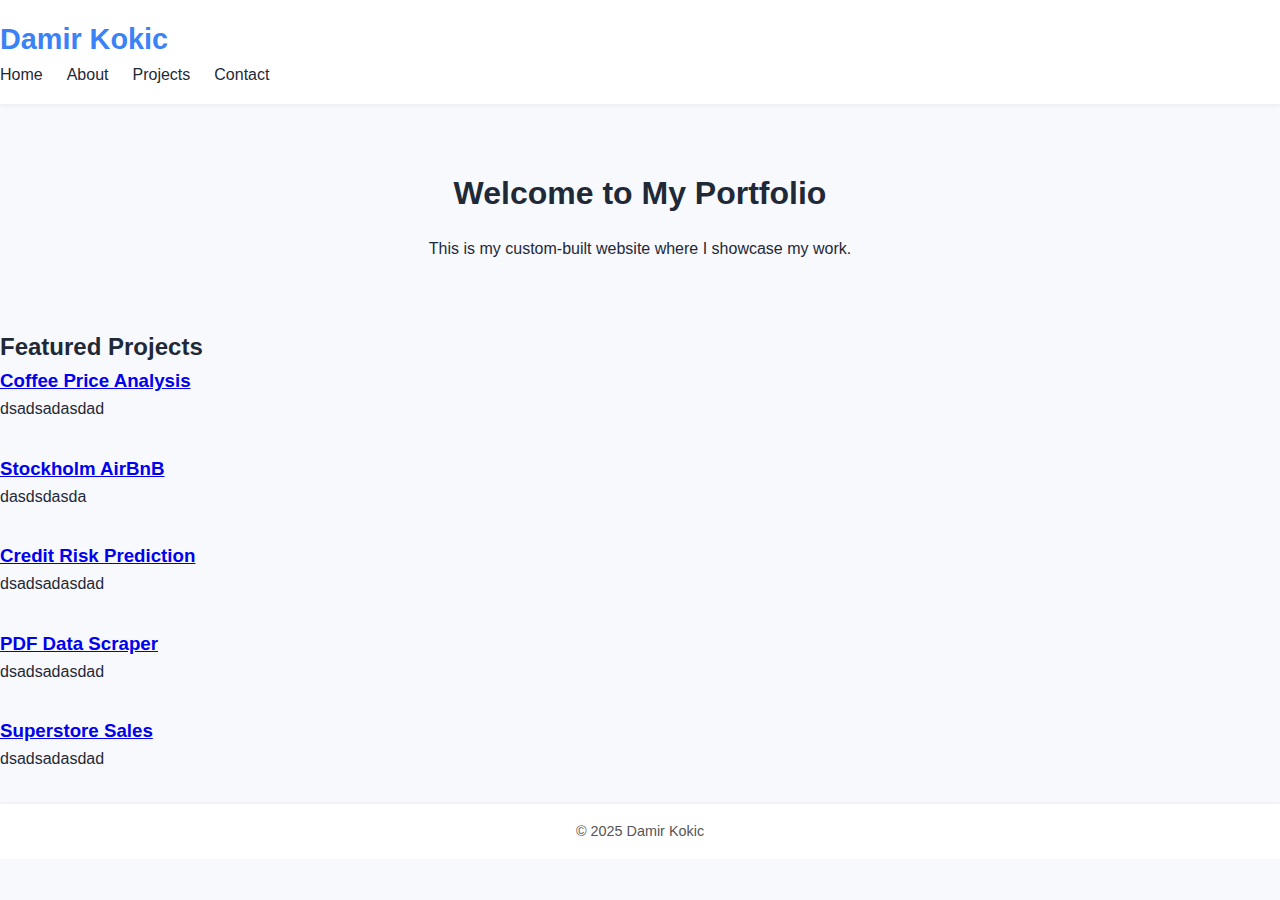
==== index.html @ c1e7f8d0 "added some featured projects" ====
<!DOCTYPE html>
<html lang="en">
<head>
  <meta charset="UTF-8" />
  <title>My Portfolio</title>
  <link rel="stylesheet" href="css/styles.css" />
</head>
<body>


  <header>
    <h1>Damir Kokic</h1>
    <nav>
      <ul>
        <li><a href="index.html">Home</a></li>
        <li><a href="about.html">About</a></li>
        <li><a href="projects.html">Projects</a></li>
        <li><a href="contact.html">Contact</a></li>
      </ul>
    </nav>
  </header>


  <main>
    <section class="intro">
      <h2>Welcome to My Portfolio</h2>
      <p>This is my custom-built website where I showcase my work.</p>
    </section>

    <section class="featured-projects">
      <h2>Featured Projects</h2>
      <div class="project-list">
        <article>
          <h3><a href="projects/coffee_price_analysis.html">Coffee Price Analysis</a></h3>
          <p>dsadsadasdad</p>
        </article>
        <article>
          <h3><a href="projects/stockholmAirBnB.html">Stockholm AirBnB</a></h3>
          <p>dasdsdasda </p>
        </article>
        <article>
          <h3><a href="projects/credit_risk_prediction.html">Credit Risk Prediction</a></h3>
          <p>dsadsadasdad</p>
        </article>
        <article>
          <h3><a href="projects/pdf_data_scraper.html">PDF Data Scraper</a></h3>
          <p>dsadsadasdad</p>
        </article>
        <article>
          <h3><a href="projects/superstore_sales.html">Superstore Sales</a></h3>
          <p>dsadsadasdad</p>
        </article>
      </div>
    </section>
  </main>


  <footer>
    <p>© 2025 Damir Kokic</p>
  </footer>

  <script src="js/main.js"></script>
</body>
</html>
---- css/styles.css ----
* {
    margin: 0;
    padding: 0;
    box-sizing: border-box;
  }
  

  :root {
    --font-family: 'Poppins', sans-serif;
    --bg-color: #f7f9fc;
    --primary-color: #3B82F6;  
    --secondary-color: #1F2937;  
    --light-color: #ffffff;
    --accent-color: #F59E0B;     
  
    --heading-font-size: 2rem;
    --normal-font-size: 1rem;
    --small-font-size: 0.9rem;
  
    --transition-speed: 0.3s;
  }
  
  html, body {
    font-family: var(--font-family);
    font-size: 16px;
    background-color: var(--bg-color);
    color: var(--secondary-color);
    line-height: 1.6;
  }
  
  /*LAYOUT & CONTAINERS*/

  .container {
    width: 90%;
    max-width: 1100px;
    margin: 0 auto;
    padding: 1rem 0;
  }
  
  section {
    margin: 2rem 0;
  }
  
  /*HEADER & NAVIGATION*/

  header {
    background-color: var(--light-color);
    box-shadow: 0 2px 5px rgba(0, 0, 0, 0.05);
    padding: 1rem 0;
    margin-bottom: 1rem;
  }
  
  header .container {
    display: flex;
    align-items: center;
    justify-content: space-between;
  }
  
  header h1 {
    font-size: 1.8rem;
    color: var(--primary-color);
  }
  
  nav ul {
    list-style: none;
    display: flex;
    gap: 1.5rem;
  }
  
  nav a {
    text-decoration: none;
    font-weight: 500;
    color: var(--secondary-color);
    transition: color var(--transition-speed);
  }
  
  nav a:hover {
    color: var(--primary-color);
  }
  
  /*HERO / INTRO SECTIONS*/
  .intro {
    text-align: center;
    padding: 2rem 0;
  }
  
  .intro h2 {
    font-size: var(--heading-font-size);
    margin-bottom: 1rem;
  }
  
  .intro p {
    font-size: var(--normal-font-size);
    max-width: 600px;
    margin: 0.5rem auto 0 auto;
    line-height: 1.8;
  }
  
  /*PROJECT LIST (GRID)*/
  .project-list, .projects-grid {
    display: grid;
    gap: 2rem;
  }
  
  @media (min-width: 768px) {
    .projects-grid {
      grid-template-columns: repeat(2, 1fr);
    }
  }
  
  @media (min-width: 1024px) {
    .projects-grid {
      grid-template-columns: repeat(3, 1fr);
    }
  }
  
  .project-card {
    background-color: var(--light-color);
    border-radius: 6px;
    box-shadow: 0 3px 6px rgba(0, 0, 0, 0.05);
    overflow: hidden;
    transition: transform var(--transition-speed), box-shadow var(--transition-speed);
    display: flex;
    flex-direction: column;
    justify-content: space-between;
  }
  
  .project-card:hover {
    transform: translateY(-5px);
    box-shadow: 0 8px 12px rgba(0, 0, 0, 0.08);
  }
  
  .project-card h3 {
    font-size: 1.3rem;
    color: var(--primary-color);
    margin: 1rem;
  }
  
  .project-card p {
    margin: 1rem;
    font-size: var(--normal-font-size);
    flex-grow: 1;
  }
  
  .project-card img {
    width: 100%;
    display: block;
    object-fit: cover;
  }
  
  /*OTHER SECTIONS (DETAIL PAGES)*/
  .project-details {
    background-color: var(--light-color);
    padding: 2rem;
    border-radius: 6px;
    box-shadow: 0 3px 6px rgba(0, 0, 0, 0.05);
  }
  
  .project-details h3 {
    margin-top: 1rem;
    color: var(--primary-color);
  }
  
  .project-details ul {
    list-style: disc inside;
    margin-left: 1rem;
  }
  
  .project-details img {
    display: block;
    max-width: 100%;
    margin: 1rem 0;
    border-radius: 4px;
  }
  
  /*CONTACT SECTION*/
  .contact-info {
    font-size: var(--normal-font-size);
    list-style: none;
    padding: 1rem;
    background-color: var(--light-color);
    box-shadow: 0 2px 5px rgba(0, 0, 0, 0.05);
    border-radius: 6px;
    margin-bottom: 2rem;
  }
  
  .contact-info li {
    margin: 0.5rem 0;
  }
  
  .contact-info a {
    color: var(--primary-color);
    text-decoration: none;
  }
  
  .contact-info a:hover {
    text-decoration: underline;
  }
  
  /*BUTTONS & LINKS*/
  .btn {
    display: inline-block;
    background-color: var(--primary-color);
    color: var(--light-color);
    padding: 0.75rem 1.5rem;
    border-radius: 4px;
    text-decoration: none;
    transition: background-color var(--transition-speed);
    font-weight: 600;
  }
  
  .btn:hover {
    background-color: var(--accent-color);
  }
  
  /*FORMS (OPTIONAL)*/
  form {
    display: flex;
    flex-direction: column;
    gap: 1rem;
    margin-top: 1rem;
  }
  
  label {
    font-weight: 500;
  }
  
  input[type="text"],
  input[type="email"],
  textarea {
    padding: 0.75rem;
    border: 1px solid #ccc;
    border-radius: 4px;
    font-size: var(--normal-font-size);
    width: 100%;
    max-width: 500px;
  }
  
  input[type="submit"],
  button {
    background-color: var(--primary-color);
    color: var(--light-color);
    padding: 0.75rem 1.5rem;
    border: none;
    border-radius: 4px;
    cursor: pointer;
    transition: background-color var(--transition-speed);
  }
  
  input[type="submit"]:hover,
  button:hover {
    background-color: var(--accent-color);
  }
  
  /*FOOTER*/
  footer {
    margin-top: 2rem;
    background-color: var(--light-color);
    box-shadow: 0 -1px 3px rgba(0, 0, 0, 0.05);
    padding: 1rem;
    text-align: center;
    font-size: var(--small-font-size);
    color: #555;
  }
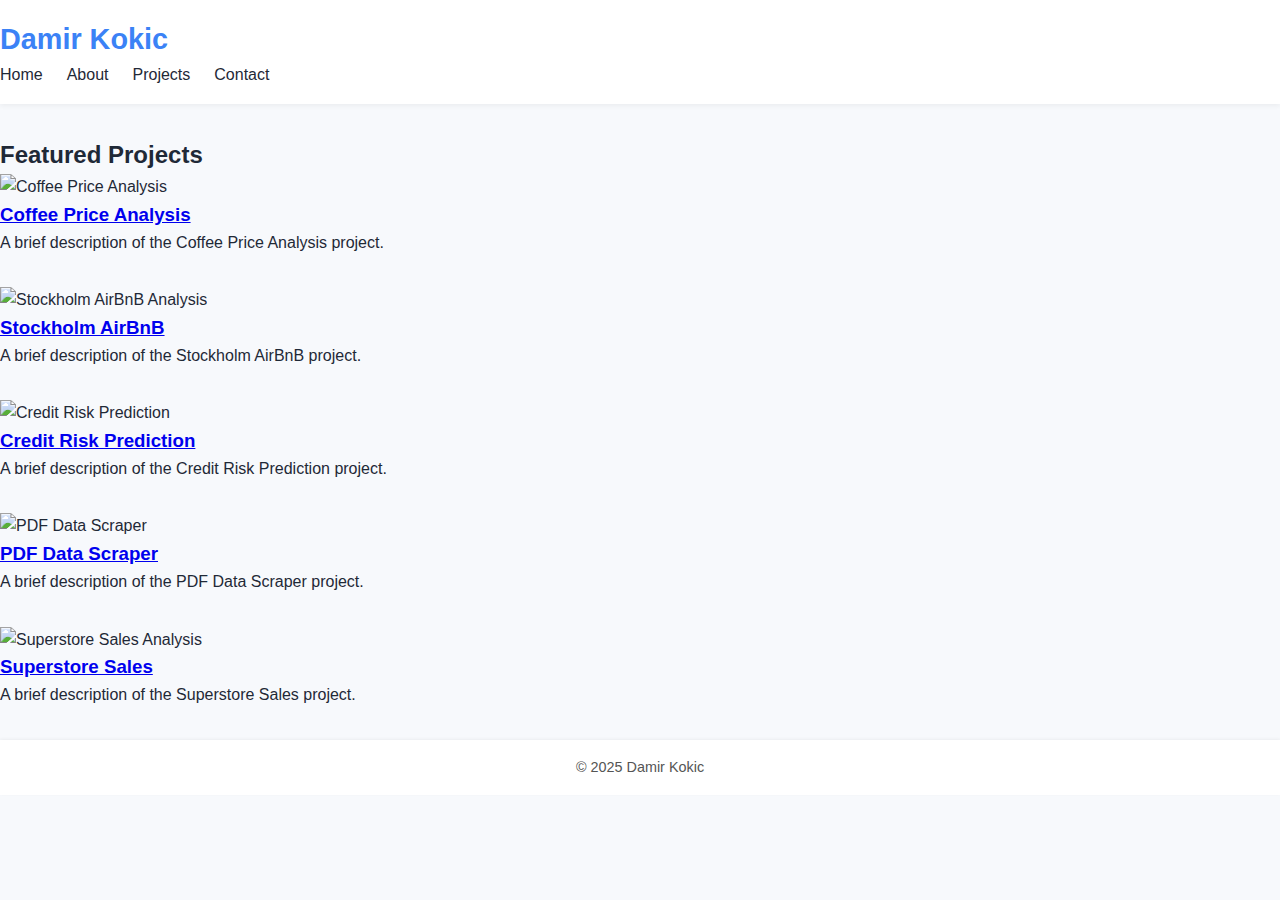
==== commit 3d459be2: "pictures in index" ====
--- a/index.html
+++ b/index.html
@@ -22,34 +22,45 @@
 
 
   <main>
-    <section class="intro">
-      <h2>Welcome to My Portfolio</h2>
-      <p>This is my custom-built website where I showcase my work.</p>
-    </section>
-
     <section class="featured-projects">
       <h2>Featured Projects</h2>
       <div class="project-list">
+        
         <article>
+          <!-- Image for Project 1 -->
+          <img src="images/coffee_price_analysis.png" alt="Coffee Price Analysis" />
           <h3><a href="projects/coffee_price_analysis.html">Coffee Price Analysis</a></h3>
-          <p>dsadsadasdad</p>
+          <p>A brief description of the Coffee Price Analysis project.</p>
         </article>
+        
         <article>
+          <!-- Image for Project 2 -->
+          <img src="images/stockholm_airbnb.png" alt="Stockholm AirBnB Analysis" />
           <h3><a href="projects/stockholmAirBnB.html">Stockholm AirBnB</a></h3>
-          <p>dasdsdasda </p>
+          <p>A brief description of the Stockholm AirBnB project.</p>
         </article>
+        
         <article>
+          <!-- Image for Project 3 -->
+          <img src="images/credit_risk_prediction.png" alt="Credit Risk Prediction" />
           <h3><a href="projects/credit_risk_prediction.html">Credit Risk Prediction</a></h3>
-          <p>dsadsadasdad</p>
+          <p>A brief description of the Credit Risk Prediction project.</p>
         </article>
+        
         <article>
+          <!-- Image for Project 4 -->
+          <img src="images/pdf_data_scraper.png" alt="PDF Data Scraper" />
           <h3><a href="projects/pdf_data_scraper.html">PDF Data Scraper</a></h3>
-          <p>dsadsadasdad</p>
+          <p>A brief description of the PDF Data Scraper project.</p>
         </article>
+        
         <article>
+          <!-- Image for Project 5 -->
+          <img src="images/superstore_sales.png" alt="Superstore Sales Analysis" />
           <h3><a href="projects/superstore_sales.html">Superstore Sales</a></h3>
-          <p>dsadsadasdad</p>
+          <p>A brief description of the Superstore Sales project.</p>
         </article>
+        
       </div>
     </section>
   </main>
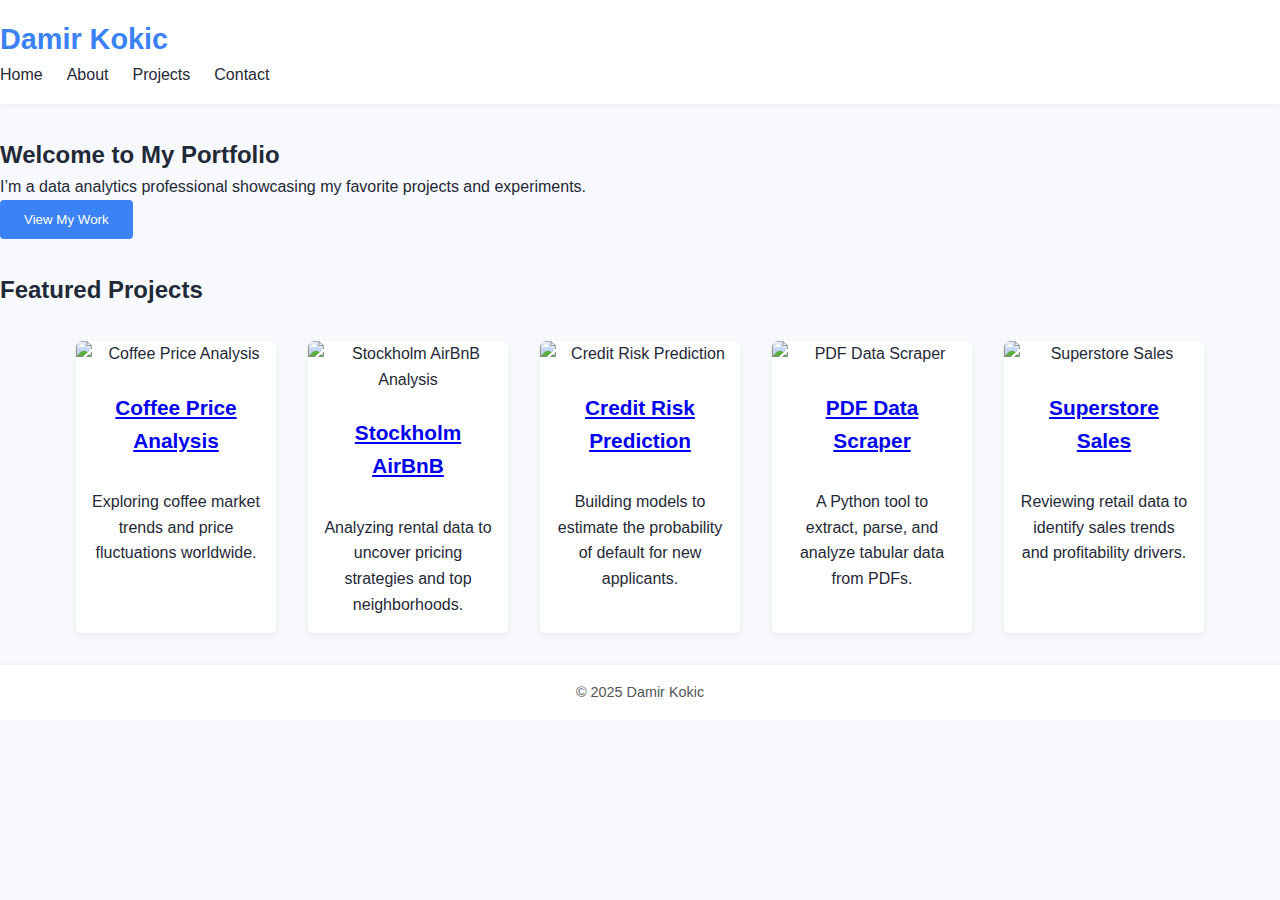
==== commit 8578b979: "nav bar added & main subsections added" ====
--- a/index.html
+++ b/index.html
@@ -9,62 +9,65 @@
 
 
   <header>
-    <h1>Damir Kokic</h1>
-    <nav>
-      <ul>
-        <li><a href="index.html">Home</a></li>
-        <li><a href="about.html">About</a></li>
-        <li><a href="projects.html">Projects</a></li>
-        <li><a href="contact.html">Contact</a></li>
-      </ul>
-    </nav>
+    <div class="navbar">
+      <h1 class="logo">Damir Kokic</h1>
+      <nav>
+        <ul>
+          <li class="nav-link"><a href="index.html">Home</a></li>
+          <li class="nav-link"><a href="about.html">About</a></li>
+          <li class="nav-link"><a href="projects.html">Projects</a></li>
+          <li class="nav-link"><a href="contact.html">Contact</a></li>
+        </ul>
+      </nav>
+    </div>
   </header>
 
+  <main>
 
-  <main>
+    <section class="hero">
+      <div class="hero-content">
+        <h2>Welcome to My Portfolio</h2>
+        <p>I’m a data analytics professional showcasing my favorite projects and experiments.</p>
+        <button class="cta-button">View My Work</button>
+      </div>
+    </section>
+
     <section class="featured-projects">
       <h2>Featured Projects</h2>
+
       <div class="project-list">
-        
-        <article>
-          <!-- Image for Project 1 -->
+        <article class="project-card">
           <img src="images/coffee_price_analysis.png" alt="Coffee Price Analysis" />
           <h3><a href="projects/coffee_price_analysis.html">Coffee Price Analysis</a></h3>
-          <p>A brief description of the Coffee Price Analysis project.</p>
+          <p>Exploring coffee market trends and price fluctuations worldwide.</p>
         </article>
-        
-        <article>
-          <!-- Image for Project 2 -->
+
+        <article class="project-card">
           <img src="images/stockholm_airbnb.png" alt="Stockholm AirBnB Analysis" />
           <h3><a href="projects/stockholmAirBnB.html">Stockholm AirBnB</a></h3>
-          <p>A brief description of the Stockholm AirBnB project.</p>
+          <p>Analyzing rental data to uncover pricing strategies and top neighborhoods.</p>
         </article>
-        
-        <article>
-          <!-- Image for Project 3 -->
+
+        <article class="project-card">
           <img src="images/credit_risk_prediction.png" alt="Credit Risk Prediction" />
           <h3><a href="projects/credit_risk_prediction.html">Credit Risk Prediction</a></h3>
-          <p>A brief description of the Credit Risk Prediction project.</p>
+          <p>Building models to estimate the probability of default for new applicants.</p>
         </article>
-        
-        <article>
-          <!-- Image for Project 4 -->
+
+        <article class="project-card">
           <img src="images/pdf_data_scraper.png" alt="PDF Data Scraper" />
           <h3><a href="projects/pdf_data_scraper.html">PDF Data Scraper</a></h3>
-          <p>A brief description of the PDF Data Scraper project.</p>
+          <p>A Python tool to extract, parse, and analyze tabular data from PDFs.</p>
         </article>
-        
-        <article>
-          <!-- Image for Project 5 -->
-          <img src="images/superstore_sales.png" alt="Superstore Sales Analysis" />
+
+        <article class="project-card">
+          <img src="images/superstore_sales.png" alt="Superstore Sales" />
           <h3><a href="projects/superstore_sales.html">Superstore Sales</a></h3>
-          <p>A brief description of the Superstore Sales project.</p>
+          <p>Reviewing retail data to identify sales trends and profitability drivers.</p>
         </article>
-        
       </div>
     </section>
   </main>
-
 
   <footer>
     <p>© 2025 Damir Kokic</p>
--- a/css/styles.css
+++ b/css/styles.css
@@ -98,8 +98,23 @@
   
   /*PROJECT LIST (GRID)*/
   .project-list, .projects-grid {
-    display: grid;
-    gap: 2rem;
+    display: flex;
+    justify-content: center;  
+    flex-wrap: wrap;          
+    gap: 2rem;                
+    margin: 2rem 0; 
+  }
+  .project-list article {
+    text-align: center;       
+    max-width: 200px;         
+  }
+  
+  .project-list img {
+    width: 100%;              
+    height: auto;          
+    display: block;           
+    border-radius: 4px;       
+    margin-bottom: 0.5rem;
   }
   
   @media (min-width: 768px) {
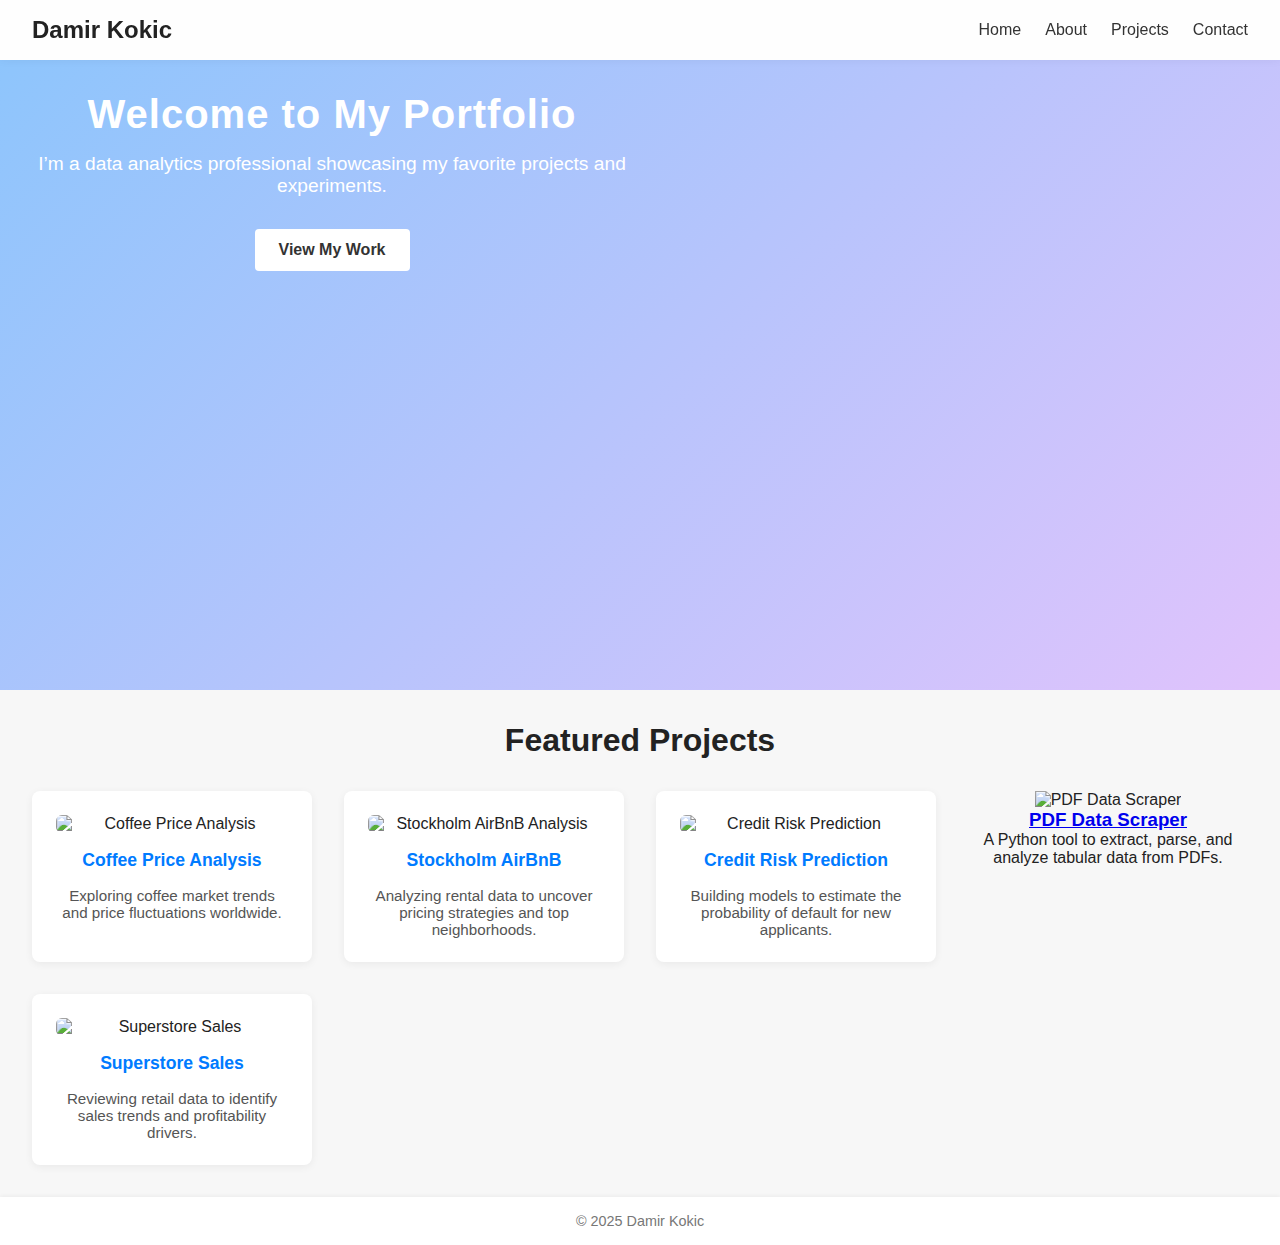
==== commit 496e2eba: "edited hidden cards" ====
--- a/index.html
+++ b/index.html
@@ -22,13 +22,15 @@
     </div>
   </header>
 
+
   <main>
 
     <section class="hero">
+      <div class="hero-overlay"></div>
       <div class="hero-content">
         <h2>Welcome to My Portfolio</h2>
         <p>I’m a data analytics professional showcasing my favorite projects and experiments.</p>
-        <button class="cta-button">View My Work</button>
+        <button class="cta-button maggnetic-btn">View My Work</button>
       </div>
     </section>
 
@@ -36,31 +38,31 @@
       <h2>Featured Projects</h2>
 
       <div class="project-list">
-        <article class="project-card">
+        <article class="project-card hidden">
           <img src="images/coffee_price_analysis.png" alt="Coffee Price Analysis" />
           <h3><a href="projects/coffee_price_analysis.html">Coffee Price Analysis</a></h3>
           <p>Exploring coffee market trends and price fluctuations worldwide.</p>
         </article>
 
-        <article class="project-card">
+        <article class="project-card hidden">
           <img src="images/stockholm_airbnb.png" alt="Stockholm AirBnB Analysis" />
           <h3><a href="projects/stockholmAirBnB.html">Stockholm AirBnB</a></h3>
           <p>Analyzing rental data to uncover pricing strategies and top neighborhoods.</p>
         </article>
 
-        <article class="project-card">
+        <article class="project-card hidden">
           <img src="images/credit_risk_prediction.png" alt="Credit Risk Prediction" />
           <h3><a href="projects/credit_risk_prediction.html">Credit Risk Prediction</a></h3>
           <p>Building models to estimate the probability of default for new applicants.</p>
         </article>
 
-        <article class="project-card">
+        <article class="project-cardhidden ">
           <img src="images/pdf_data_scraper.png" alt="PDF Data Scraper" />
           <h3><a href="projects/pdf_data_scraper.html">PDF Data Scraper</a></h3>
           <p>A Python tool to extract, parse, and analyze tabular data from PDFs.</p>
         </article>
 
-        <article class="project-card">
+        <article class="project-card hidden">
           <img src="images/superstore_sales.png" alt="Superstore Sales" />
           <h3><a href="projects/superstore_sales.html">Superstore Sales</a></h3>
           <p>Reviewing retail data to identify sales trends and profitability drivers.</p>
--- a/css/styles.css
+++ b/css/styles.css
@@ -1,279 +1,191 @@
+
 * {
-    margin: 0;
-    padding: 0;
-    box-sizing: border-box;
-  }
-  
+  margin: 0;
+  padding: 0;
+  box-sizing: border-box;
+}
 
-  :root {
-    --font-family: 'Poppins', sans-serif;
-    --bg-color: #f7f9fc;
-    --primary-color: #3B82F6;  
-    --secondary-color: #1F2937;  
-    --light-color: #ffffff;
-    --accent-color: #F59E0B;     
-  
-    --heading-font-size: 2rem;
-    --normal-font-size: 1rem;
-    --small-font-size: 0.9rem;
-  
-    --transition-speed: 0.3s;
-  }
-  
-  html, body {
-    font-family: var(--font-family);
-    font-size: 16px;
-    background-color: var(--bg-color);
-    color: var(--secondary-color);
-    line-height: 1.6;
-  }
-  
-  /*LAYOUT & CONTAINERS*/
+body {
+  font-family: 'Helvetica Neue', sans-serif;
+  color: #222;
+  background: #f7f7f7; 
+}
 
-  .container {
-    width: 90%;
-    max-width: 1100px;
-    margin: 0 auto;
-    padding: 1rem 0;
-  }
-  
-  section {
-    margin: 2rem 0;
-  }
-  
-  /*HEADER & NAVIGATION*/
+header {
+  position: sticky;     
+  top: 0;
+  z-index: 10;
+  background: rgba(255, 255, 255, 0.8); 
+  backdrop-filter: blur(8px);          
+  box-shadow: 0 0 10px rgba(0,0,0,0.05);
+}
 
-  header {
-    background-color: var(--light-color);
-    box-shadow: 0 2px 5px rgba(0, 0, 0, 0.05);
-    padding: 1rem 0;
-    margin-bottom: 1rem;
-  }
-  
-  header .container {
-    display: flex;
-    align-items: center;
-    justify-content: space-between;
-  }
-  
-  header h1 {
-    font-size: 1.8rem;
-    color: var(--primary-color);
-  }
-  
-  nav ul {
-    list-style: none;
-    display: flex;
-    gap: 1.5rem;
-  }
-  
-  nav a {
-    text-decoration: none;
-    font-weight: 500;
-    color: var(--secondary-color);
-    transition: color var(--transition-speed);
-  }
-  
-  nav a:hover {
-    color: var(--primary-color);
-  }
-  
-  /*HERO / INTRO SECTIONS*/
-  .intro {
-    text-align: center;
-    padding: 2rem 0;
-  }
-  
-  .intro h2 {
-    font-size: var(--heading-font-size);
-    margin-bottom: 1rem;
-  }
-  
-  .intro p {
-    font-size: var(--normal-font-size);
-    max-width: 600px;
-    margin: 0.5rem auto 0 auto;
-    line-height: 1.8;
-  }
-  
-  /*PROJECT LIST (GRID)*/
-  .project-list, .projects-grid {
-    display: flex;
-    justify-content: center;  
-    flex-wrap: wrap;          
-    gap: 2rem;                
-    margin: 2rem 0; 
-  }
-  .project-list article {
-    text-align: center;       
-    max-width: 200px;         
-  }
-  
-  .project-list img {
-    width: 100%;              
-    height: auto;          
-    display: block;           
-    border-radius: 4px;       
-    margin-bottom: 0.5rem;
-  }
-  
-  @media (min-width: 768px) {
-    .projects-grid {
-      grid-template-columns: repeat(2, 1fr);
-    }
-  }
-  
-  @media (min-width: 1024px) {
-    .projects-grid {
-      grid-template-columns: repeat(3, 1fr);
-    }
-  }
-  
-  .project-card {
-    background-color: var(--light-color);
-    border-radius: 6px;
-    box-shadow: 0 3px 6px rgba(0, 0, 0, 0.05);
-    overflow: hidden;
-    transition: transform var(--transition-speed), box-shadow var(--transition-speed);
-    display: flex;
-    flex-direction: column;
-    justify-content: space-between;
-  }
-  
-  .project-card:hover {
-    transform: translateY(-5px);
-    box-shadow: 0 8px 12px rgba(0, 0, 0, 0.08);
-  }
-  
-  .project-card h3 {
-    font-size: 1.3rem;
-    color: var(--primary-color);
-    margin: 1rem;
-  }
-  
-  .project-card p {
-    margin: 1rem;
-    font-size: var(--normal-font-size);
-    flex-grow: 1;
-  }
-  
-  .project-card img {
-    width: 100%;
-    display: block;
-    object-fit: cover;
-  }
-  
-  /*OTHER SECTIONS (DETAIL PAGES)*/
-  .project-details {
-    background-color: var(--light-color);
-    padding: 2rem;
-    border-radius: 6px;
-    box-shadow: 0 3px 6px rgba(0, 0, 0, 0.05);
-  }
-  
-  .project-details h3 {
-    margin-top: 1rem;
-    color: var(--primary-color);
-  }
-  
-  .project-details ul {
-    list-style: disc inside;
-    margin-left: 1rem;
-  }
-  
-  .project-details img {
-    display: block;
-    max-width: 100%;
-    margin: 1rem 0;
-    border-radius: 4px;
-  }
-  
-  /*CONTACT SECTION*/
-  .contact-info {
-    font-size: var(--normal-font-size);
-    list-style: none;
-    padding: 1rem;
-    background-color: var(--light-color);
-    box-shadow: 0 2px 5px rgba(0, 0, 0, 0.05);
-    border-radius: 6px;
-    margin-bottom: 2rem;
-  }
-  
-  .contact-info li {
-    margin: 0.5rem 0;
-  }
-  
-  .contact-info a {
-    color: var(--primary-color);
-    text-decoration: none;
-  }
-  
-  .contact-info a:hover {
-    text-decoration: underline;
-  }
-  
-  /*BUTTONS & LINKS*/
-  .btn {
-    display: inline-block;
-    background-color: var(--primary-color);
-    color: var(--light-color);
-    padding: 0.75rem 1.5rem;
-    border-radius: 4px;
-    text-decoration: none;
-    transition: background-color var(--transition-speed);
-    font-weight: 600;
-  }
-  
-  .btn:hover {
-    background-color: var(--accent-color);
-  }
-  
-  /*FORMS (OPTIONAL)*/
-  form {
-    display: flex;
-    flex-direction: column;
-    gap: 1rem;
-    margin-top: 1rem;
-  }
-  
-  label {
-    font-weight: 500;
-  }
-  
-  input[type="text"],
-  input[type="email"],
-  textarea {
-    padding: 0.75rem;
-    border: 1px solid #ccc;
-    border-radius: 4px;
-    font-size: var(--normal-font-size);
-    width: 100%;
-    max-width: 500px;
-  }
-  
-  input[type="submit"],
-  button {
-    background-color: var(--primary-color);
-    color: var(--light-color);
-    padding: 0.75rem 1.5rem;
-    border: none;
-    border-radius: 4px;
-    cursor: pointer;
-    transition: background-color var(--transition-speed);
-  }
-  
-  input[type="submit"]:hover,
-  button:hover {
-    background-color: var(--accent-color);
-  }
-  
-  /*FOOTER*/
-  footer {
-    margin-top: 2rem;
-    background-color: var(--light-color);
-    box-shadow: 0 -1px 3px rgba(0, 0, 0, 0.05);
-    padding: 1rem;
-    text-align: center;
-    font-size: var(--small-font-size);
-    color: #555;
-  }+.navbar {
+  display: flex;
+  justify-content: space-between;
+  align-items: center;
+  padding: 1rem 2rem;
+}
+
+.logo {
+  font-size: 1.5rem;
+  font-weight: 700;
+}
+
+.navbar ul {
+  list-style: none;
+  display: flex;
+  gap: 1.5rem;
+}
+
+.nav-link a {
+  text-decoration: none;
+  color: #333;
+  font-weight: 500;
+  position: relative;
+  transition: color 0.3s ease;
+}
+
+.nav-link a:hover {
+  color: #007BFF;
+}
+
+.nav-link a::after {
+  content: "";
+  position: absolute;
+  left: 0;
+  bottom: -2px;
+  width: 0%;
+  height: 2px;
+  background: #007BFF;
+  transition: width 0.3s ease;
+}
+
+.nav-link a:hover::after {
+  width: 100%;
+}
+
+.hero {
+  min-height: 70vh;
+  background: linear-gradient(135deg, #8EC5FC, #E0C3FC);
+  align-items: center;
+  justify-content: center;
+  text-align: center;
+  padding: 2rem;
+  position: relative;
+}
+
+.hero-content {
+  max-width: 600px;
+  color: #fff;
+}
+
+.hero h2 {
+  font-size: 2.5rem;
+  margin-bottom: 1rem;
+  letter-spacing: 1px;
+}
+
+.hero p {
+  font-size: 1.2rem;
+  margin-bottom: 2rem;
+}
+
+.cta-button {
+  background-color: #fff;
+  color: #333;
+  border: none;
+  padding: 0.75rem 1.5rem;
+  border-radius: 4px;
+  font-size: 1rem;
+  cursor: pointer;
+  font-weight: 600;
+  transition: transform 0.3s ease, box-shadow 0.3s ease;
+}
+
+.cta-button:hover {
+  transform: translateY(-3px);
+  box-shadow: 0 5px 15px rgba(0, 0, 0, 0.15);
+}
+
+.featured-projects {
+  padding: 2rem;
+  text-align: center;
+}
+
+.featured-projects h2 {
+  font-size: 2rem;
+  margin-bottom: 2rem;
+}
+
+.project-list {
+  display: grid;
+  grid-template-columns: repeat(auto-fit, minmax(250px, 1fr));
+  gap: 2rem;
+}
+
+.project-card {
+  background-color: #fff;
+  border-radius: 8px;
+  padding: 1.5rem;
+  box-shadow: 0 2px 8px rgba(0,0,0,0.06);
+  transition: transform 0.3s ease, box-shadow 0.3s ease;
+  display: flex;
+  flex-direction: column;
+  align-items: center;
+  text-align: center;
+}
+
+.project-card img {
+  width: 100%;
+  height: auto;
+  border-radius: 6px;
+  margin-bottom: 1rem;
+}
+
+.project-card h3 {
+  margin-bottom: 0.5rem;
+}
+
+.project-card a {
+  color: #007BFF;
+  text-decoration: none;
+  font-size: 1.1rem;
+  font-weight: 600;
+  position: relative;
+}
+
+.project-card a::after {
+  content: "";
+  position: absolute;
+  left: 0;
+  bottom: -2px;
+  height: 2px;
+  width: 0%;
+  background-color: #007BFF;
+  transition: width 0.3s ease;
+}
+
+.project-card a:hover::after {
+  width: 100%;
+}
+
+.project-card p {
+  font-size: 0.95rem;
+  color: #555;
+  margin-top: 0.5rem;
+}
+
+.project-card:hover {
+  transform: translateY(-5px);
+  box-shadow: 0 8px 15px rgba(0,0,0,0.1);
+}
+
+footer {
+  text-align: center;
+  padding: 1rem 0;
+  font-size: 0.9rem;
+  color: #777;
+  background: #fff;
+  box-shadow: 0 -1px 4px rgba(0,0,0,0.05);
+}
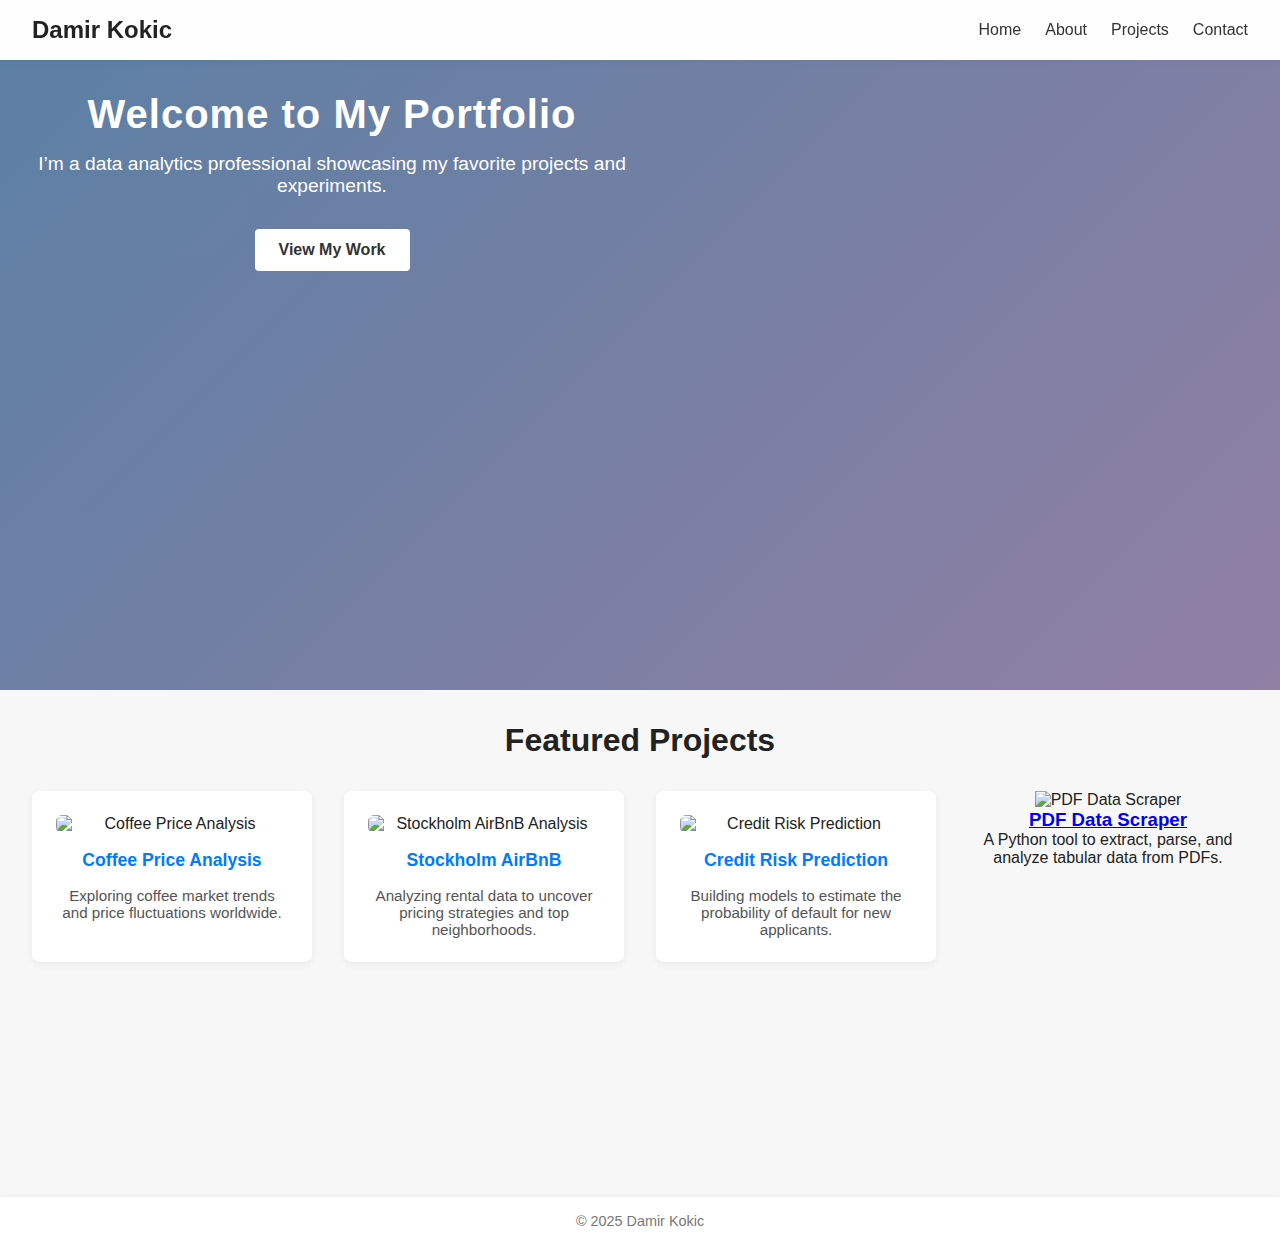
==== commit be9e5f61: "card wasn't in place" ====
--- a/index.html
+++ b/index.html
@@ -56,7 +56,7 @@
           <p>Building models to estimate the probability of default for new applicants.</p>
         </article>
 
-        <article class="project-cardhidden ">
+        <article class="project-cardhidden hidden">
           <img src="images/pdf_data_scraper.png" alt="PDF Data Scraper" />
           <h3><a href="projects/pdf_data_scraper.html">PDF Data Scraper</a></h3>
           <p>A Python tool to extract, parse, and analyze tabular data from PDFs.</p>
--- a/css/styles.css
+++ b/css/styles.css
@@ -65,7 +65,10 @@
   width: 100%;
 }
 
+/*Hero Section*/
+
 .hero {
+  background: url('../images/hero-bg.jpg') center / cover no-repeat;
   min-height: 70vh;
   background: linear-gradient(135deg, #8EC5FC, #E0C3FC);
   align-items: center;
@@ -73,9 +76,23 @@
   text-align: center;
   padding: 2rem;
   position: relative;
+  overflow: hidden;
+}
+
+.hero-overlay {
+  position: absolute;
+  top: 0; 
+  left: 0; 
+  right: 0; 
+  bottom: 0;
+  background: rgba(0,0,0,0.35);
+  pointer-events: none;
+  z-index: 1;
 }
 
 .hero-content {
+  position: relative;
+  z-index: 2;
   max-width: 600px;
   color: #fff;
 }
@@ -108,6 +125,16 @@
   box-shadow: 0 5px 15px rgba(0, 0, 0, 0.15);
 }
 
+/*Magnetic Buttons*/
+
+.magnetic-btn {
+  position: relative;
+  overflow: hidden;
+  margin: 0 auto;
+}
+
+/*Featured Projects*/
+
 .featured-projects {
   padding: 2rem;
   text-align: center;
@@ -181,6 +208,21 @@
   box-shadow: 0 8px 15px rgba(0,0,0,0.1);
 }
 
+/*Scrool Reveal Classes*/
+
+.hidden {
+  opacity: 0;
+  transform: translateY(20px);
+}
+
+.show {
+  opacity: 1;
+  transform: translateY(0);
+  transition: all 0.6s ease;
+}
+
+/*Footer*/
+
 footer {
   text-align: center;
   padding: 1rem 0;
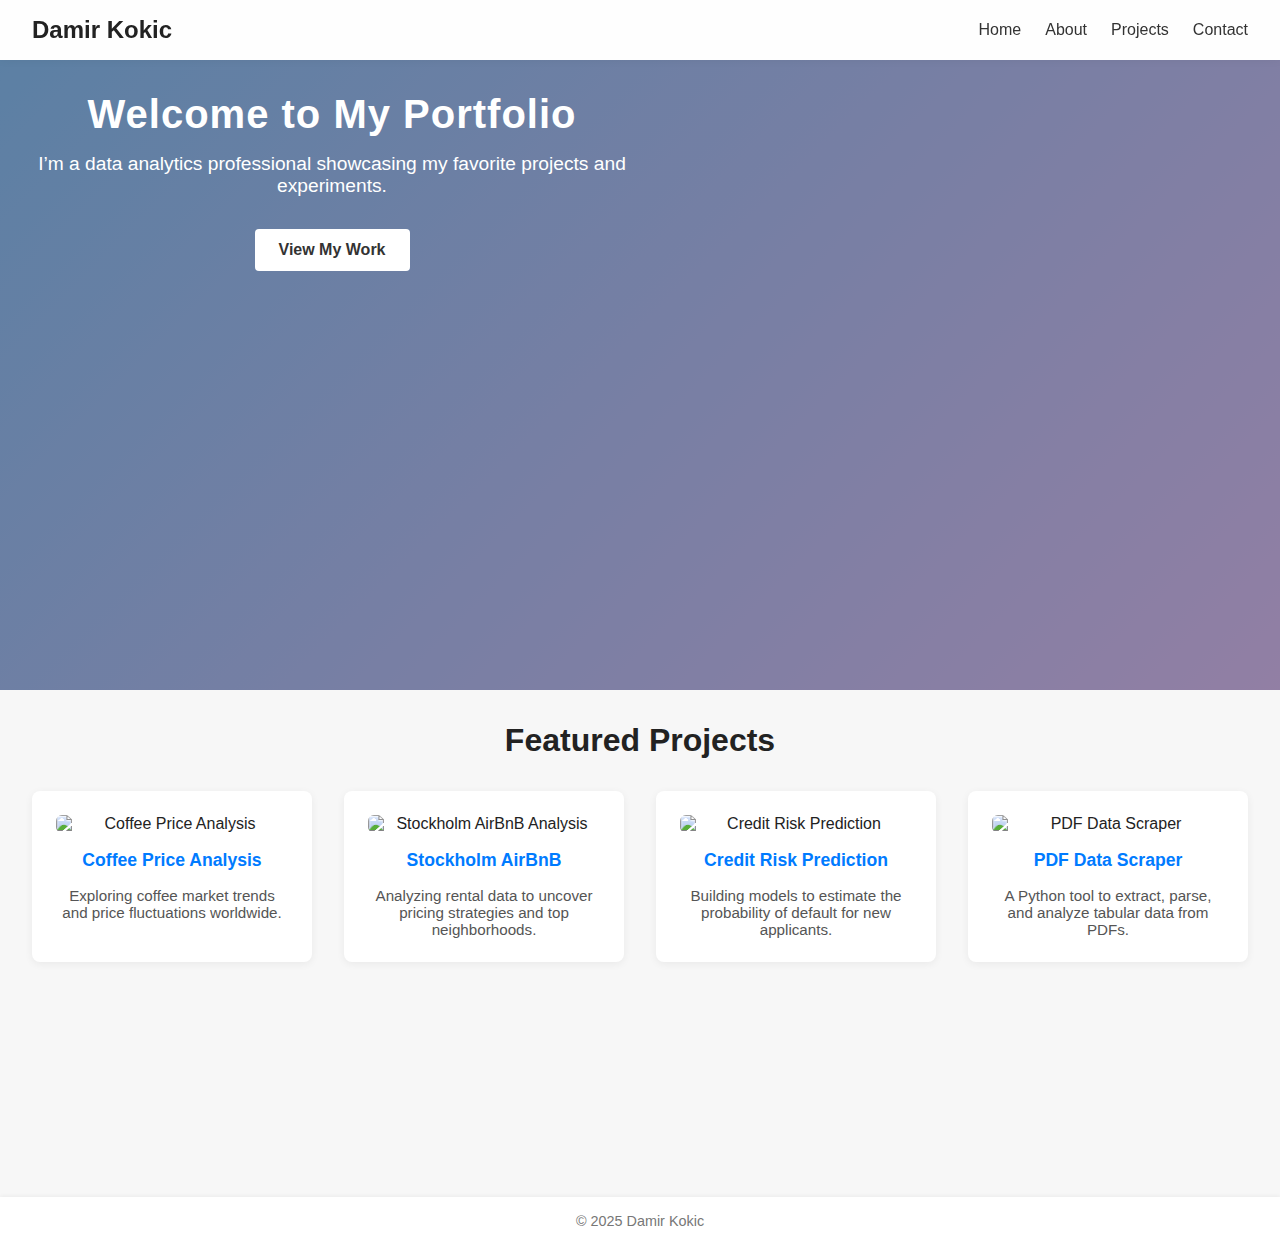
==== commit a6ece494: "centering and editing tiles" ====
--- a/index.html
+++ b/index.html
@@ -56,7 +56,7 @@
           <p>Building models to estimate the probability of default for new applicants.</p>
         </article>
 
-        <article class="project-cardhidden hidden">
+        <article class="project-card hidden">
           <img src="images/pdf_data_scraper.png" alt="PDF Data Scraper" />
           <h3><a href="projects/pdf_data_scraper.html">PDF Data Scraper</a></h3>
           <p>A Python tool to extract, parse, and analyze tabular data from PDFs.</p>
--- a/css/styles.css
+++ b/css/styles.css
@@ -77,6 +77,7 @@
   padding: 2rem;
   position: relative;
   overflow: hidden;
+  text-align: center;
 }
 
 .hero-overlay {
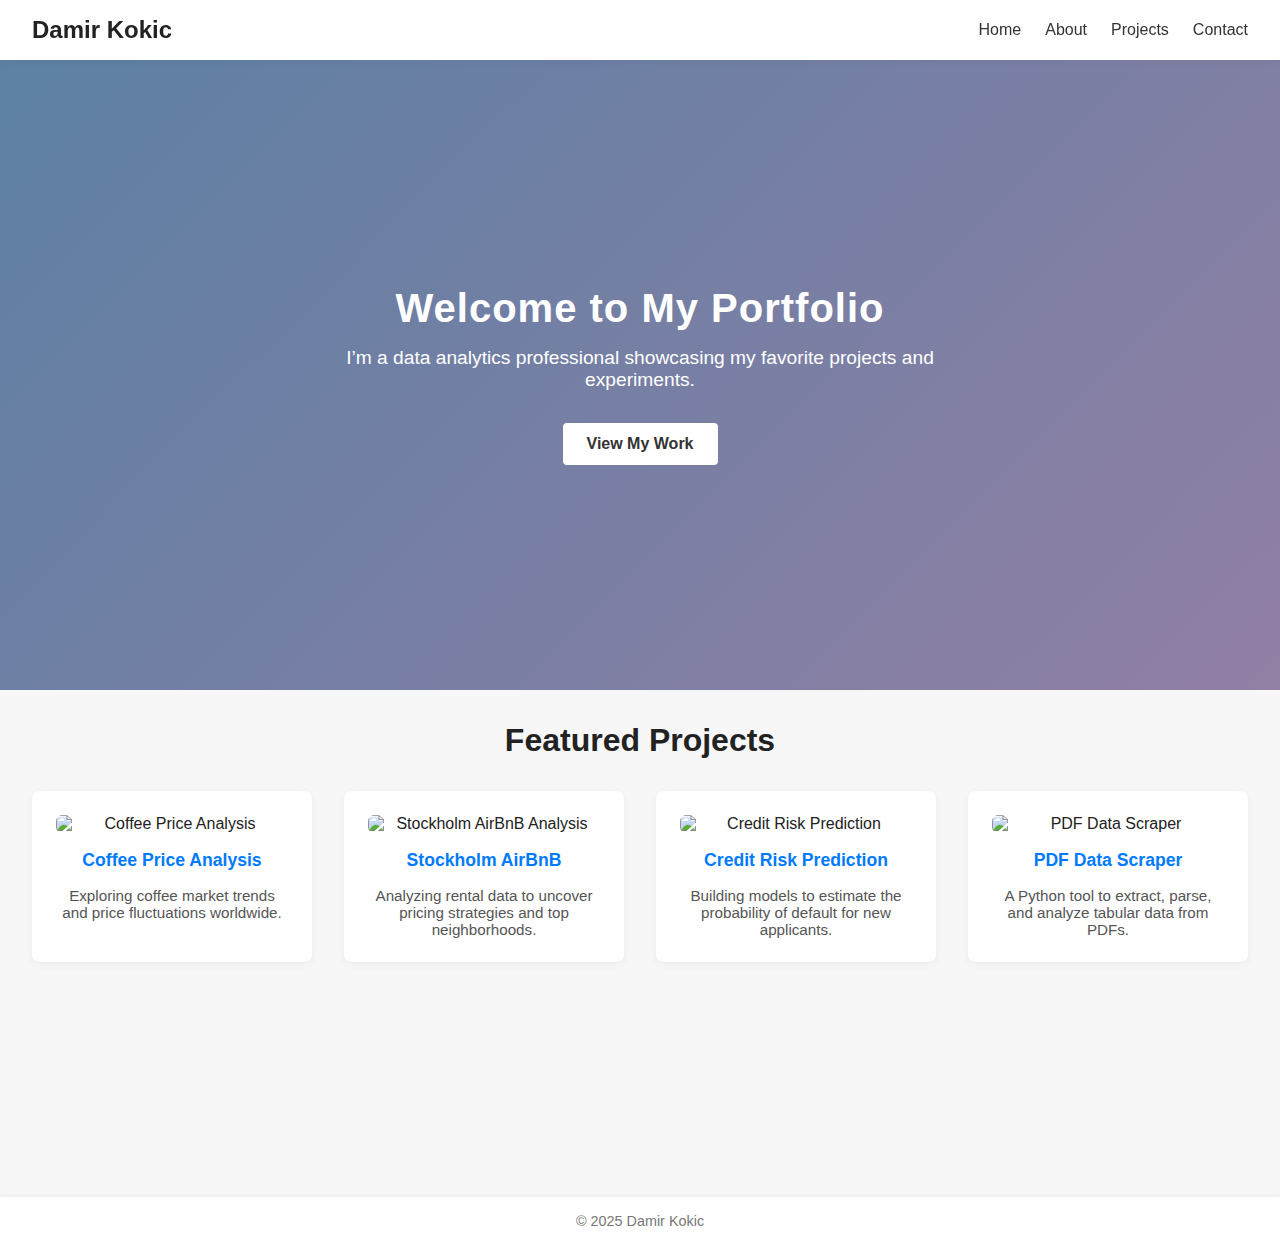
==== commit 95591b6c: "broken project link fix" ====
--- a/index.html
+++ b/index.html
@@ -15,7 +15,7 @@
         <ul>
           <li class="nav-link"><a href="index.html">Home</a></li>
           <li class="nav-link"><a href="about.html">About</a></li>
-          <li class="nav-link"><a href="projects.html">Projects</a></li>
+          <li class="nav-link"><a href="projects/projects.html">Projects</a></li>
           <li class="nav-link"><a href="contact.html">Contact</a></li>
         </ul>
       </nav>
--- a/css/styles.css
+++ b/css/styles.css
@@ -78,6 +78,8 @@
   position: relative;
   overflow: hidden;
   text-align: center;
+  display: flex;
+  flex-direction: column;
 }
 
 .hero-overlay {
@@ -96,6 +98,7 @@
   z-index: 2;
   max-width: 600px;
   color: #fff;
+  text-align: center;
 }
 
 .hero h2 {
